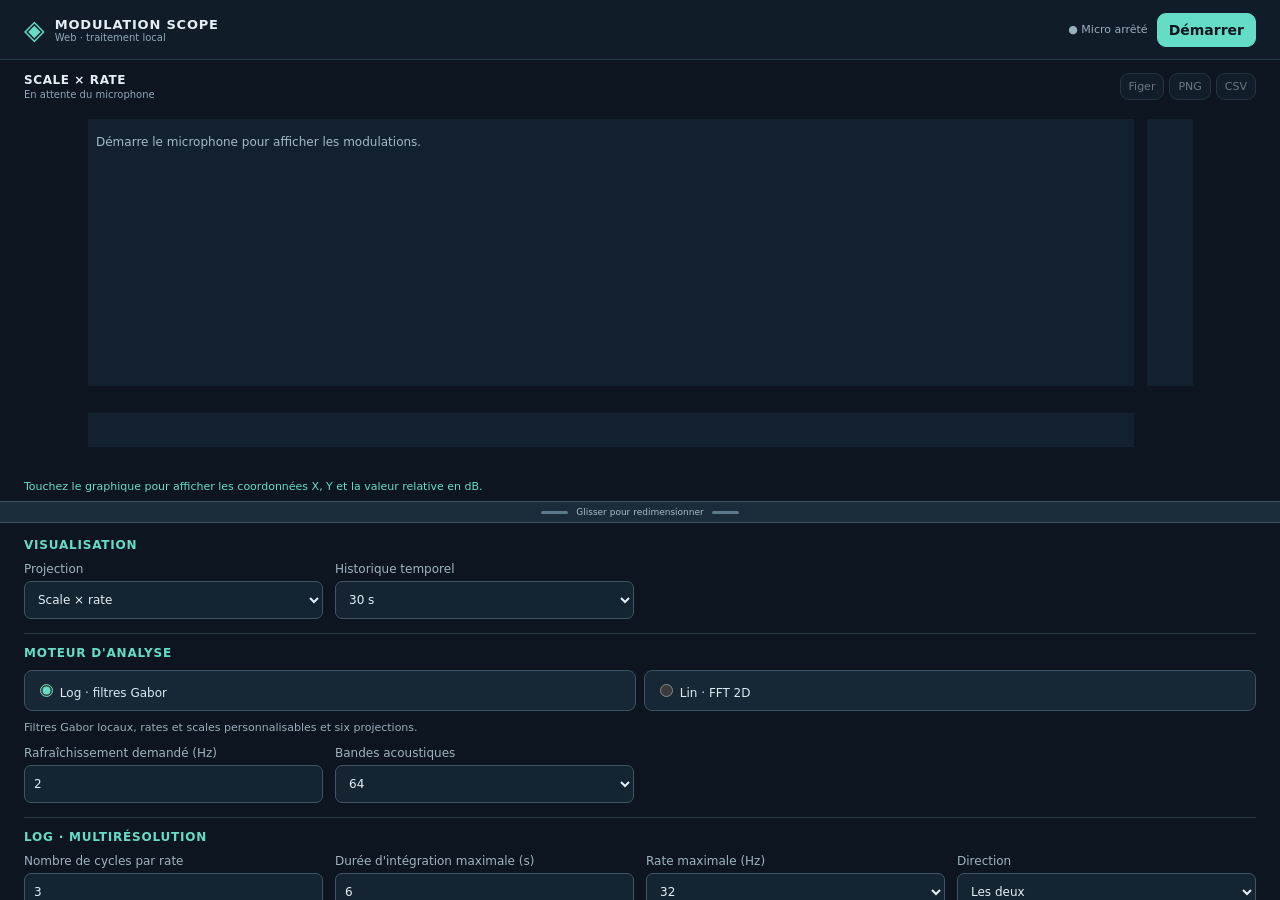
==== modulationscope/index.html @ 9c76eda9 "Publish Modulation Scope web app at /modulationscope/; preserve homepage" ====
<!doctype html>
<html lang="fr">
<head>
  <meta charset="utf-8" />
  <meta name="viewport" content="width=device-width, initial-scale=1, viewport-fit=cover" />
  <meta name="theme-color" content="#0d1620" />
  <meta name="description" content="Modulation Scope — analyse MPS/STRF locale depuis le microphone" />
  <title>Modulation Scope — Web</title>
  <link rel="stylesheet" href="styles.css" />
</head>
<body>
<div id="app">
  <header class="topbar">
    <div class="brand"><span class="brand-mark">◈</span><div><strong>MODULATION SCOPE</strong><small>Web · traitement local</small></div></div>
    <div class="top-actions"><span class="state" id="state">● Micro arrêté</span><button id="toggleMicro" class="primary">Démarrer</button></div>
  </header>
  <section class="chart-panel" id="chartPanel" aria-label="Carte et marginales">
    <div class="chart-head"><div><strong id="plotTitle">SCALE × RATE</strong><span id="plotSubtitle">Micro non actif</span></div><div class="head-buttons"><button id="freeze" disabled>Figer</button><button id="exportPng" disabled>PNG</button><button id="exportCsv" disabled>CSV</button></div></div>
    <div class="canvas-wrap"><canvas id="chart" role="img" aria-label="Carte d'énergie des modulations et marginales, toucher pour lire les coordonnées"></canvas></div>
    <div class="readout" id="readout">Touchez le graphique pour afficher les coordonnées X, Y et la valeur relative en dB.</div>
  </section>
  <div class="splitter" id="splitter" role="separator" aria-label="Redimensionner les deux parties" aria-orientation="horizontal" tabindex="0"><span class="grip"></span><span class="split-label">Glisser pour redimensionner</span><span class="grip"></span></div>
  <main class="controls" id="controls">
    <section class="section">
      <h2>Visualisation</h2>
      <div class="fields"><label>Projection<select id="projection"><option value="sr">Scale × rate</option><option value="fr">Fréquence × rate</option><option value="fs">Fréquence × scale</option><option value="tr">Temps × rate</option><option value="ts">Temps × scale</option><option value="tf">Temps × fréquence</option></select></label><label>Historique temporel<select id="timeSpan"><option value="10">10 s</option><option value="30" selected>30 s</option><option value="60">60 s</option></select></label></div>
    </section>
    <section class="section">
      <h2>Moteur d'analyse</h2>
      <div class="mode-switch" role="radiogroup" aria-label="Moteur d'analyse"><label><input type="radio" name="mode" value="log" checked /> Log · filtres Gabor</label><label><input type="radio" name="mode" value="lin" /> Lin · FFT 2D</label></div>
      <p id="modeNote" class="hint">Énergie de filtres spectrotemporels, fenêtres temporelles adaptées au rate.</p>
      <div class="fields"><label>Rafraîchissement demandé (Hz)<input id="refreshHz" type="number" inputmode="decimal" min="0.2" max="30" step="0.1" value="2" /></label><label>Bandes acoustiques<select id="bands"><option>32</option><option selected>64</option><option>96</option><option>128</option></select></label></div>
    </section>
    <section class="section" id="logSettings">
      <h2>Log · multirésolution</h2>
      <div class="fields"><label>Nombre de cycles par rate<input id="cycles" type="number" min="1" max="12" step="0.1" value="3" /></label><label>Durée d'intégration maximale (s)<input id="integration" type="number" min="0.1" max="20" step="0.1" value="6" /></label><label>Rate maximale (Hz)<select id="maxRate"><option>16</option><option selected>32</option><option>64</option><option>128</option></select></label><label>Direction<select id="direction"><option value="both">Les deux</option><option value="up">Montantes</option><option value="down">Descendantes</option></select></label><label>Nombre de rates<select id="ratesCount"><option selected>7</option><option>13</option><option>19</option><option>31</option></select></label><label>Nombre de scales<select id="scalesCount"><option selected>6</option><option>9</option><option>17</option><option>25</option></select></label></div>
      <label class="full">Vecteur de rates en Hz (optionnel, séparateur « ; »)<textarea id="ratesVector" rows="2" spellcheck="false" placeholder="Ex. 0.5;1;2;4;8;16;32"></textarea></label>
      <label class="full">Vecteur de scales en cycles/octave (optionnel)<textarea id="scalesVector" rows="2" spellcheck="false" placeholder="Ex. 0;0.5;1;2;3;4"></textarea></label>
      <p class="hint">Les vecteurs personnalisés remplacent les grilles automatiques. Rates : 0,5–128 Hz ; scales : 0–4 cyc/oct. Valeurs croissantes, sans doublons. À 64/128 Hz, la STFT est raccourcie, réduisant la précision fréquentielle acoustique.</p>
    </section>
    <section class="section hidden" id="linSettings">
      <h2>Lin · MPS Fourier 2D</h2>
      <div class="fields"><label>Fenêtre MPS (secondes)<input id="fftWindow" type="number" min="0.1" max="20" step="0.1" value="2" /></label><label>Recouvrement MPS (%)<input id="overlap" type="number" min="0" max="95" step="1" value="50" /></label><label>STFT acoustique (points)<select id="fftSize"><option>256</option><option>512</option><option selected>1024</option><option>2048</option></select></label><label>Overlap STFT (%)<select id="stftOverlap"><option>50</option><option selected>75</option><option>87.5</option></select></label></div>
      <p class="hint">FFT 2D de la matrice spectrogramme (temps × log-fréquence), pondérée Hann sur les deux axes. Les bins de rate et de scale sont des bins Fourier et dépendent des fenêtres. Projection scale × rate uniquement.</p>
    </section>
    <section class="section status-section"><p class="hint">Microscope acoustique expérimental : les dB sont relatifs à chaque carte, pas des niveaux SPL calibrés. Audio local, rien n'est envoyé au serveur. Le navigateur nécessite HTTPS et l'autorisation du microphone.</p><p id="details" class="details">Aucune acquisition.</p><p id="error" class="error" aria-live="polite"></p></section>
  </main>
</div>
<script src="app.js" defer></script>
</body>
</html>
---- modulationscope/styles.css ----
:root{color-scheme:dark;font-family:system-ui,-apple-system,Segoe UI,Roboto,sans-serif;font-size:14px;background:#0d1620;color:#e5eef4}*{box-sizing:border-box}html,body{margin:0;min-height:100%;overflow:hidden}button,input,select,textarea{font:inherit}button{cursor:pointer;border:1px solid #405769;border-radius:9px;padding:8px 11px;color:#e5eef4;background:#172736}button:disabled{opacity:.45;cursor:default}button.primary{background:#65ddc6;color:#0d1620;font-weight:750;border-color:#65ddc6}.hidden{display:none!important}#app{height:100dvh;display:flex;flex-direction:column;overflow:hidden;padding-top:env(safe-area-inset-top);padding-bottom:env(safe-area-inset-bottom)}.topbar{flex:0 0 auto;min-height:60px;display:flex;align-items:center;gap:8px;justify-content:space-between;padding:8px max(12px,env(safe-area-inset-left)) 8px max(12px,env(safe-area-inset-right));border-bottom:1px solid #263947;background:#101c27}.brand{display:flex;align-items:center;gap:10px}.brand-mark{font-size:27px;color:#65ddc6}.brand strong{display:block;letter-spacing:.8px;font-size:13px}.brand small{display:block;color:#91a8b8;font-size:10px}.top-actions{display:flex;align-items:center;gap:9px}.state{color:#9aafbc;max-width:150px;overflow:hidden;text-overflow:ellipsis;white-space:nowrap;font-size:11px}.chart-panel{flex:0 0 auto;height:var(--chart-height,49%);min-height:160px;display:flex;flex-direction:column;padding:9px 12px 5px;overflow:hidden;background:#0d1620}.chart-head{display:flex;align-items:center;justify-content:space-between;gap:8px;margin-bottom:3px;min-height:35px}.chart-head strong{display:block;font-size:12px;letter-spacing:.6px}.chart-head span{display:block;color:#8ca5b5;font-size:10px;margin-top:2px}.head-buttons{display:flex;gap:5px}.head-buttons button{padding:6px 8px;font-size:11px}.canvas-wrap{flex:1;min-height:40px;width:100%;position:relative;overflow:hidden}canvas{display:block;touch-action:none;width:100%;height:100%}.readout{flex:0 0 auto;font-size:11px;min-height:19px;color:#65ddc6;white-space:nowrap;overflow:hidden;text-overflow:ellipsis;padding:3px 0 0}.splitter{height:22px;flex:0 0 22px;display:flex;align-items:center;justify-content:center;gap:8px;background:#1a2c39;border-top:1px solid #3c5362;border-bottom:1px solid #3c5362;cursor:ns-resize;touch-action:none;user-select:none;color:#a8bbc6}.splitter:focus{outline:2px solid #65ddc6;outline-offset:-2px}.grip{height:3px;width:27px;border-radius:4px;background:#5d7a8b}.split-label{font-size:9px}.controls{flex:1;min-height:70px;overflow-y:auto;overscroll-behavior:contain;padding:3px max(12px,env(safe-area-inset-right)) 24px max(12px,env(safe-area-inset-left));scrollbar-color:#476070 transparent}.section{padding:12px 0 14px;border-bottom:1px solid #293b48}.section h2{font-size:12px;font-weight:750;letter-spacing:.8px;color:#65ddc6;margin:0 0 10px;text-transform:uppercase}.fields{display:grid;grid-template-columns:repeat(2,minmax(0,1fr));gap:11px 12px}label{color:#9eb3c0;font-size:12px;display:block}input[type=number],select,textarea{display:block;width:100%;margin-top:5px;border:1px solid #405464;border-radius:7px;color:#e5eef4;background:#142431;min-height:38px;padding:8px 9px;outline:none;min-width:0}textarea{resize:vertical;min-height:53px;line-height:1.4}input:focus,select:focus,textarea:focus{border-color:#65ddc6}.full{margin-top:12px}.mode-switch{display:flex;gap:8px;margin-bottom:8px}.mode-switch label{flex:1;background:#172736;border:1px solid #3c5260;padding:10px;border-radius:8px;color:#dce9ee}.mode-switch input{accent-color:#65ddc6}.hint{color:#98adba;font-size:11px;line-height:1.5;margin:9px 0}.details{color:#c2d6df;font-size:11px;line-height:1.5}.error{color:#f5a48e;font-size:11px;line-height:1.5}.status-section{border:0}@media(min-width:960px){.chart-panel{padding-left:24px;padding-right:24px}.controls{padding-left:24px;padding-right:24px}.fields{grid-template-columns:repeat(4,minmax(0,1fr))}.topbar{padding-left:24px;padding-right:24px}}@media(max-width:380px){.state{display:none}.brand strong{font-size:11px}.head-buttons button{padding:5px 6px}.chart-panel{padding:6px 7px}.chart-head strong{font-size:11px}}
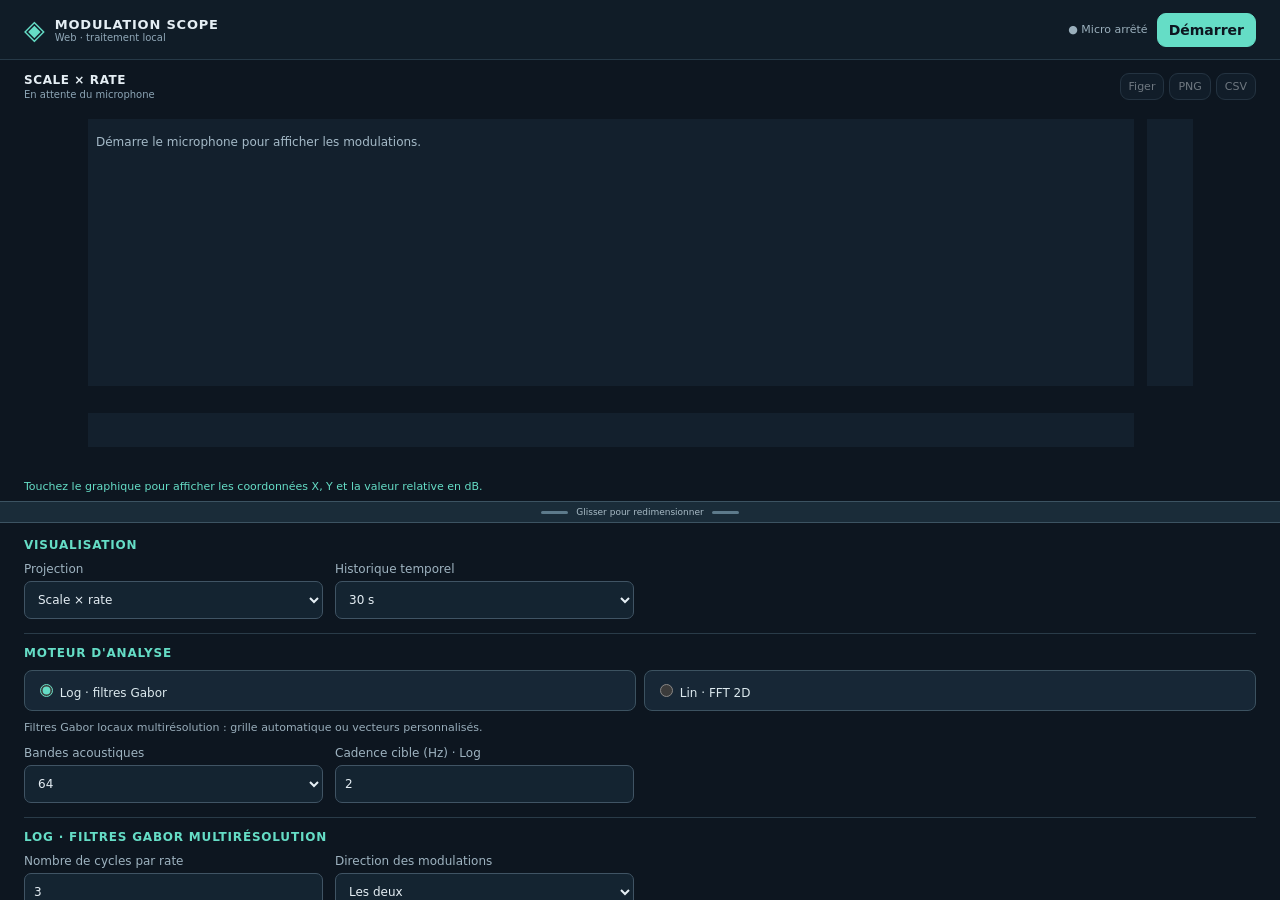
==== commit 09f542f6: "Simplify Modulation Scope controls with auto/custom grids and optional integration / refresh limits" ====
--- a/modulationscope/index.html
+++ b/modulationscope/index.html
@@ -29,19 +29,56 @@
       <h2>Moteur d'analyse</h2>
       <div class="mode-switch" role="radiogroup" aria-label="Moteur d'analyse"><label><input type="radio" name="mode" value="log" checked /> Log · filtres Gabor</label><label><input type="radio" name="mode" value="lin" /> Lin · FFT 2D</label></div>
       <p id="modeNote" class="hint">Énergie de filtres spectrotemporels, fenêtres temporelles adaptées au rate.</p>
-      <div class="fields"><label>Rafraîchissement demandé (Hz)<input id="refreshHz" type="number" inputmode="decimal" min="0.2" max="30" step="0.1" value="2" /></label><label>Bandes acoustiques<select id="bands"><option>32</option><option selected>64</option><option>96</option><option>128</option></select></label></div>
+      <div class="fields"><label>Bandes acoustiques<select id="bands"><option>32</option><option selected>64</option><option>96</option><option>128</option></select></label><label id="logCadenceControl">Cadence cible (Hz) · Log<input id="refreshHz" type="number" inputmode="decimal" min="0.2" max="30" step="0.1" value="2" /></label></div>
     </section>
+
     <section class="section" id="logSettings">
-      <h2>Log · multirésolution</h2>
-      <div class="fields"><label>Nombre de cycles par rate<input id="cycles" type="number" min="1" max="12" step="0.1" value="3" /></label><label>Durée d'intégration maximale (s)<input id="integration" type="number" min="0.1" max="20" step="0.1" value="6" /></label><label>Rate maximale (Hz)<select id="maxRate"><option>16</option><option selected>32</option><option>64</option><option>128</option></select></label><label>Direction<select id="direction"><option value="both">Les deux</option><option value="up">Montantes</option><option value="down">Descendantes</option></select></label><label>Nombre de rates<select id="ratesCount"><option selected>7</option><option>13</option><option>19</option><option>31</option></select></label><label>Nombre de scales<select id="scalesCount"><option selected>6</option><option>9</option><option>17</option><option>25</option></select></label></div>
-      <label class="full">Vecteur de rates en Hz (optionnel, séparateur « ; »)<textarea id="ratesVector" rows="2" spellcheck="false" placeholder="Ex. 0.5;1;2;4;8;16;32"></textarea></label>
-      <label class="full">Vecteur de scales en cycles/octave (optionnel)<textarea id="scalesVector" rows="2" spellcheck="false" placeholder="Ex. 0;0.5;1;2;3;4"></textarea></label>
-      <p class="hint">Les vecteurs personnalisés remplacent les grilles automatiques. Rates : 0,5–128 Hz ; scales : 0–4 cyc/oct. Valeurs croissantes, sans doublons. À 64/128 Hz, la STFT est raccourcie, réduisant la précision fréquentielle acoustique.</p>
+      <h2>Log · filtres Gabor multirésolution</h2>
+      <div class="fields">
+        <label>Nombre de cycles par rate<input id="cycles" type="number" min="1" max="12" step="0.1" value="3" /></label>
+        <label>Direction des modulations<select id="direction"><option value="both">Les deux</option><option value="up">Montantes</option><option value="down">Descendantes</option></select></label>
+      </div>
+      <p class="hint">Les cycles règlent la sélectivité : T(rate) = cycles / rate. Plus de cycles augmente la sélectivité, mais allonge la fenêtre.</p>
+      <label class="full">Définition des grilles<select id="gridMode"><option value="auto" selected>Grilles automatiques</option><option value="custom">Vecteurs personnalisés</option></select></label>
+      <div id="automaticGrids" class="fields spaced-fields">
+        <label>Rate maximale (Hz)<select id="maxRate"><option>16</option><option selected>32</option><option>64</option><option>128</option></select></label>
+        <label>Nombre de rates<select id="ratesCount"><option selected>7</option><option>13</option><option>19</option><option>31</option></select></label>
+        <label>Nombre de scales<select id="scalesCount"><option selected>6</option><option>9</option><option>17</option><option>25</option></select></label>
+      </div>
+      <div id="customGrids" class="hidden">
+        <label class="full">Vecteur de rates (Hz ; séparateur « ; »)<textarea id="ratesVector" rows="2" spellcheck="false">0.5;1;2;4;8;16;32</textarea></label>
+        <label class="full">Vecteur de scales (cycles/octave)<textarea id="scalesVector" rows="2" spellcheck="false">0;0.5;1;2;3;4</textarea></label>
+        <p class="hint">2 à 64 valeurs croissantes par vecteur. Rates : 0,5–128 Hz ; scales : 0–4 cyc/oct. La fréquence maximale des rates est déduite du vecteur et configure aussi la STFT.</p>
+      </div>
+      <p id="gridSummary" class="hint"></p>
+      <details class="advanced-panel" id="logAdvanced">
+        <summary>Avancé · durée d’intégration maximale (facultatif)</summary>
+        <div class="advanced-body">
+          <label class="toggle-row"><input type="checkbox" id="capEnabled" /> Activer un plafond d’intégration</label>
+          <label class="full hidden" id="capField">Durée maximale (s)<input id="integration" type="number" min="0.1" max="20" step="0.1" value="6" /></label>
+          <p class="hint">Sans plafond, T(rate) = cycles / rate. Avec plafond, T(rate) = min(cycles / rate, T max). Le plafond ne change les résultats que lorsque la fenêtre calculée le dépasse.</p>
+        </div>
+      </details>
+      <p class="hint">Aux rates élevées (64–128 Hz), les fenêtres STFT sont plus courtes ; la sélectivité en fréquence acoustique, surtout dans les graves, diminue.</p>
     </section>
     <section class="section hidden" id="linSettings">
       <h2>Lin · MPS Fourier 2D</h2>
-      <div class="fields"><label>Fenêtre MPS (secondes)<input id="fftWindow" type="number" min="0.1" max="20" step="0.1" value="2" /></label><label>Recouvrement MPS (%)<input id="overlap" type="number" min="0" max="95" step="1" value="50" /></label><label>STFT acoustique (points)<select id="fftSize"><option>256</option><option>512</option><option selected>1024</option><option>2048</option></select></label><label>Overlap STFT (%)<select id="stftOverlap"><option>50</option><option selected>75</option><option>87.5</option></select></label></div>
-      <p class="hint">FFT 2D de la matrice spectrogramme (temps × log-fréquence), pondérée Hann sur les deux axes. Les bins de rate et de scale sont des bins Fourier et dépendent des fenêtres. Projection scale × rate uniquement.</p>
+      <div class="fields">
+        <label>Fenêtre MPS demandée (s)<input id="fftWindow" type="number" min="0.1" max="20" step="0.1" value="2" /></label>
+        <label>Recouvrement MPS (%)<input id="overlap" type="number" min="0" max="95" step="1" value="50" /></label>
+        <label>STFT acoustique (points)<select id="fftSize"><option>256</option><option>512</option><option selected>1024</option><option>2048</option></select></label>
+        <label>Recouvrement STFT (%)<select id="stftOverlap"><option>50</option><option selected>75</option><option>87.5</option></select></label>
+      </div>
+      <p id="linStepNote" class="hint">L’overlap MPS règle le pas de calcul. Le nombre de trames MPS est arrondi à une puissance de deux.</p>
+      <details class="advanced-panel" id="linAdvanced">
+        <summary>Avancé · cadence maximale (facultatif)</summary>
+        <div class="advanced-body">
+          <label class="toggle-row"><input type="checkbox" id="linRefreshLimit" /> Limiter la cadence de calcul</label>
+          <label class="full hidden" id="linRefreshField">Cadence maximale (Hz)<input id="linRefreshHz" type="number" min="0.2" max="30" step="0.1" value="5" /></label>
+          <p class="hint">Le recouvrement définit les segments temporels. Ce plafond optionnel ne fait que limiter la fréquence de recalcul ; il ne modifie ni la fenêtre ni la résolution.</p>
+        </div>
+      </details>
+      <p class="hint">FFT 2D classique d’un spectrogramme sur un axe acoustique logarithmique, fenêtres Hann temporelle et spectrale. Projection scale × rate uniquement.</p>
     </section>
     <section class="section status-section"><p class="hint">Microscope acoustique expérimental : les dB sont relatifs à chaque carte, pas des niveaux SPL calibrés. Audio local, rien n'est envoyé au serveur. Le navigateur nécessite HTTPS et l'autorisation du microphone.</p><p id="details" class="details">Aucune acquisition.</p><p id="error" class="error" aria-live="polite"></p></section>
   </main>
--- a/modulationscope/styles.css
+++ b/modulationscope/styles.css
@@ -1 +1,11 @@
 :root{color-scheme:dark;font-family:system-ui,-apple-system,Segoe UI,Roboto,sans-serif;font-size:14px;background:#0d1620;color:#e5eef4}*{box-sizing:border-box}html,body{margin:0;min-height:100%;overflow:hidden}button,input,select,textarea{font:inherit}button{cursor:pointer;border:1px solid #405769;border-radius:9px;padding:8px 11px;color:#e5eef4;background:#172736}button:disabled{opacity:.45;cursor:default}button.primary{background:#65ddc6;color:#0d1620;font-weight:750;border-color:#65ddc6}.hidden{display:none!important}#app{height:100dvh;display:flex;flex-direction:column;overflow:hidden;padding-top:env(safe-area-inset-top);padding-bottom:env(safe-area-inset-bottom)}.topbar{flex:0 0 auto;min-height:60px;display:flex;align-items:center;gap:8px;justify-content:space-between;padding:8px max(12px,env(safe-area-inset-left)) 8px max(12px,env(safe-area-inset-right));border-bottom:1px solid #263947;background:#101c27}.brand{display:flex;align-items:center;gap:10px}.brand-mark{font-size:27px;color:#65ddc6}.brand strong{display:block;letter-spacing:.8px;font-size:13px}.brand small{display:block;color:#91a8b8;font-size:10px}.top-actions{display:flex;align-items:center;gap:9px}.state{color:#9aafbc;max-width:150px;overflow:hidden;text-overflow:ellipsis;white-space:nowrap;font-size:11px}.chart-panel{flex:0 0 auto;height:var(--chart-height,49%);min-height:160px;display:flex;flex-direction:column;padding:9px 12px 5px;overflow:hidden;background:#0d1620}.chart-head{display:flex;align-items:center;justify-content:space-between;gap:8px;margin-bottom:3px;min-height:35px}.chart-head strong{display:block;font-size:12px;letter-spacing:.6px}.chart-head span{display:block;color:#8ca5b5;font-size:10px;margin-top:2px}.head-buttons{display:flex;gap:5px}.head-buttons button{padding:6px 8px;font-size:11px}.canvas-wrap{flex:1;min-height:40px;width:100%;position:relative;overflow:hidden}canvas{display:block;touch-action:none;width:100%;height:100%}.readout{flex:0 0 auto;font-size:11px;min-height:19px;color:#65ddc6;white-space:nowrap;overflow:hidden;text-overflow:ellipsis;padding:3px 0 0}.splitter{height:22px;flex:0 0 22px;display:flex;align-items:center;justify-content:center;gap:8px;background:#1a2c39;border-top:1px solid #3c5362;border-bottom:1px solid #3c5362;cursor:ns-resize;touch-action:none;user-select:none;color:#a8bbc6}.splitter:focus{outline:2px solid #65ddc6;outline-offset:-2px}.grip{height:3px;width:27px;border-radius:4px;background:#5d7a8b}.split-label{font-size:9px}.controls{flex:1;min-height:70px;overflow-y:auto;overscroll-behavior:contain;padding:3px max(12px,env(safe-area-inset-right)) 24px max(12px,env(safe-area-inset-left));scrollbar-color:#476070 transparent}.section{padding:12px 0 14px;border-bottom:1px solid #293b48}.section h2{font-size:12px;font-weight:750;letter-spacing:.8px;color:#65ddc6;margin:0 0 10px;text-transform:uppercase}.fields{display:grid;grid-template-columns:repeat(2,minmax(0,1fr));gap:11px 12px}label{color:#9eb3c0;font-size:12px;display:block}input[type=number],select,textarea{display:block;width:100%;margin-top:5px;border:1px solid #405464;border-radius:7px;color:#e5eef4;background:#142431;min-height:38px;padding:8px 9px;outline:none;min-width:0}textarea{resize:vertical;min-height:53px;line-height:1.4}input:focus,select:focus,textarea:focus{border-color:#65ddc6}.full{margin-top:12px}.mode-switch{display:flex;gap:8px;margin-bottom:8px}.mode-switch label{flex:1;background:#172736;border:1px solid #3c5260;padding:10px;border-radius:8px;color:#dce9ee}.mode-switch input{accent-color:#65ddc6}.hint{color:#98adba;font-size:11px;line-height:1.5;margin:9px 0}.details{color:#c2d6df;font-size:11px;line-height:1.5}.error{color:#f5a48e;font-size:11px;line-height:1.5}.status-section{border:0}@media(min-width:960px){.chart-panel{padding-left:24px;padding-right:24px}.controls{padding-left:24px;padding-right:24px}.fields{grid-template-columns:repeat(4,minmax(0,1fr))}.topbar{padding-left:24px;padding-right:24px}}@media(max-width:380px){.state{display:none}.brand strong{font-size:11px}.head-buttons button{padding:5px 6px}.chart-panel{padding:6px 7px}.chart-head strong{font-size:11px}}
+
+/* Simplified analysis controls: inactive alternatives are not shown. */
+.spaced-fields{margin-top:10px}
+.advanced-panel{margin-top:12px;border:1px solid #354b5b;border-radius:9px;padding:0 12px;background:#11212c}
+.advanced-panel summary{cursor:pointer;padding:11px 0;font-size:12px;font-weight:650;color:#cfe7e4}
+.advanced-panel summary:focus-visible{outline:2px solid #65ddc6;outline-offset:3px}
+.advanced-body{border-top:1px solid #2e4351;padding:10px 0 12px}
+.toggle-row{display:flex;align-items:center;gap:9px;color:#d9e9ef;line-height:1.4}
+.toggle-row input{margin:0;width:17px;height:17px;accent-color:#65ddc6}
+.advanced-body .full{margin-top:10px}
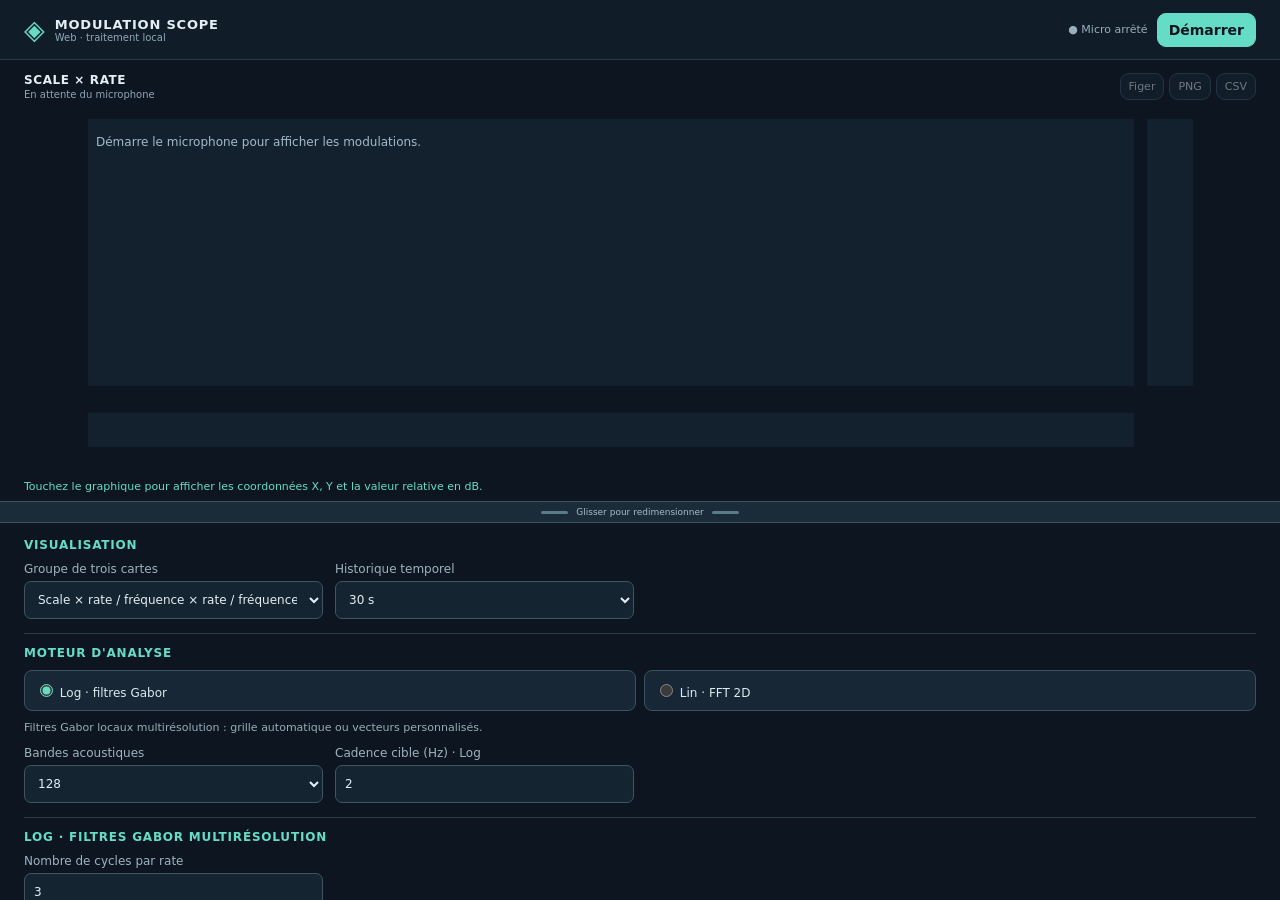
==== commit 3cf653f9: "Use 2021 timbre paper modulation grid with signed rates and eight scales; label as approximation" ====
--- a/modulationscope/index.html
+++ b/modulationscope/index.html
@@ -15,7 +15,7 @@
     <div class="top-actions"><span class="state" id="state">● Micro arrêté</span><button id="toggleMicro" class="primary">Démarrer</button></div>
   </header>
   <section class="chart-panel" id="chartPanel" aria-label="Carte et marginales">
-    <div class="chart-head"><div><strong id="plotTitle">SCALE × RATE</strong><span id="plotSubtitle">Micro non actif</span></div><div class="head-buttons"><button id="freeze" disabled>Figer</button><button id="exportPng" disabled>PNG</button><button id="exportCsv" disabled>CSV</button></div></div>
+    <div class="chart-head"><div><strong id="plotTitle">TROIS PROJECTIONS · SCALE / RATE / FRÉQUENCE</strong><span id="plotSubtitle">Micro non actif</span></div><div class="head-buttons"><button id="freeze" disabled>Figer</button><button id="exportPng" disabled>PNG</button><button id="exportCsv" disabled>CSV</button></div></div>
     <div class="canvas-wrap"><canvas id="chart" role="img" aria-label="Carte d'énergie des modulations et marginales, toucher pour lire les coordonnées"></canvas></div>
     <div class="readout" id="readout">Touchez le graphique pour afficher les coordonnées X, Y et la valeur relative en dB.</div>
   </section>
@@ -23,34 +23,34 @@
   <main class="controls" id="controls">
     <section class="section">
       <h2>Visualisation</h2>
-      <div class="fields"><label>Projection<select id="projection"><option value="sr">Scale × rate</option><option value="fr">Fréquence × rate</option><option value="fs">Fréquence × scale</option><option value="tr">Temps × rate</option><option value="ts">Temps × scale</option><option value="tf">Temps × fréquence</option></select></label><label>Historique temporel<select id="timeSpan"><option value="10">10 s</option><option value="30" selected>30 s</option><option value="60">60 s</option></select></label></div>
+      <div class="fields"><label>Groupe de trois cartes<select id="projection"><option value="sr">Scale × rate / fréquence × rate / fréquence × scale</option><option value="tr">Temps × rate / temps × scale / temps × fréquence</option></select></label><label id="timeSpanLabel">Historique temporel<select id="timeSpan"><option value="10">10 s</option><option value="30" selected>30 s</option><option value="60">60 s</option></select></label></div>
     </section>
     <section class="section">
       <h2>Moteur d'analyse</h2>
       <div class="mode-switch" role="radiogroup" aria-label="Moteur d'analyse"><label><input type="radio" name="mode" value="log" checked /> Log · filtres Gabor</label><label><input type="radio" name="mode" value="lin" /> Lin · FFT 2D</label></div>
       <p id="modeNote" class="hint">Énergie de filtres spectrotemporels, fenêtres temporelles adaptées au rate.</p>
-      <div class="fields"><label>Bandes acoustiques<select id="bands"><option>32</option><option selected>64</option><option>96</option><option>128</option></select></label><label id="logCadenceControl">Cadence cible (Hz) · Log<input id="refreshHz" type="number" inputmode="decimal" min="0.2" max="30" step="0.1" value="2" /></label></div>
+      <div class="fields"><label>Bandes acoustiques<select id="bands"><option>32</option><option>64</option><option>96</option><option selected>128</option></select></label><label id="logCadenceControl">Cadence cible (Hz) · Log<input id="refreshHz" type="number" inputmode="decimal" min="0.2" max="30" step="0.1" value="2" /></label></div>
     </section>
 
     <section class="section" id="logSettings">
       <h2>Log · filtres Gabor multirésolution</h2>
       <div class="fields">
         <label>Nombre de cycles par rate<input id="cycles" type="number" min="1" max="12" step="0.1" value="3" /></label>
-        <label>Direction des modulations<select id="direction"><option value="both">Les deux</option><option value="up">Montantes</option><option value="down">Descendantes</option></select></label>
+        <label id="directionControl">Direction des modulations<select id="direction"><option value="both">Les deux</option><option value="up">Montantes</option><option value="down">Descendantes</option></select></label>
       </div>
       <p class="hint">Les cycles règlent la sélectivité : T(rate) = cycles / rate. Plus de cycles augmente la sélectivité, mais allonge la fenêtre.</p>
-      <label class="full">Définition des grilles<select id="gridMode"><option value="auto" selected>Grilles automatiques</option><option value="custom">Vecteurs personnalisés</option></select></label>
+      <label class="full">Définition des grilles<select id="gridMode"><option value="auto">Grilles automatiques</option><option value="custom" selected>Référence Thoret et al. (2021) · vecteurs</option></select></label>
       <div id="automaticGrids" class="fields spaced-fields">
         <label>Rate maximale (Hz)<select id="maxRate"><option>16</option><option selected>32</option><option>64</option><option>128</option></select></label>
         <label>Nombre de rates<select id="ratesCount"><option selected>7</option><option>13</option><option>19</option><option>31</option></select></label>
         <label>Nombre de scales<select id="scalesCount"><option selected>6</option><option>9</option><option>17</option><option>25</option></select></label>
       </div>
       <div id="customGrids" class="hidden">
-        <label class="full">Vecteur de rates (Hz ; séparateur « ; »)<textarea id="ratesVector" rows="2" spellcheck="false">0.5;1;2;4;8;16;32</textarea></label>
-        <label class="full">Vecteur de scales (cycles/octave)<textarea id="scalesVector" rows="2" spellcheck="false">0;0.5;1;2;3;4</textarea></label>
-        <p class="hint">2 à 64 valeurs croissantes par vecteur. Rates : 0,5–128 Hz ; scales : 0–4 cyc/oct. La fréquence maximale des rates est déduite du vecteur et configure aussi la STFT.</p>
+        <label class="full">Vecteur de rates signés (Hz ; négatifs = direction opposée)<textarea id="ratesVector" rows="3" spellcheck="false">-32;-22.6;-16;-11.3;-8;-5.70;-4;-2;-1;-0.5;-0.25;0.25;0.5;1;2;4;5.70;8;11.3;16;22.6;32</textarea></label>
+        <label class="full">Vecteur de scales (cycles/octave)<textarea id="scalesVector" rows="2" spellcheck="false">0.71;1;1.41;2;2.83;4;5.66;8</textarea></label>
+        <p class="hint">Grille du code associé à Thoret et al., Nature Human Behaviour (2021) : 22 rates signés de −32 à +32 Hz et 8 scales de 0,71 à 8 cyc/oct. Saisie : 2 à 64 valeurs croissantes, rates non nuls entre −128 et +128 Hz, scales entre 0 et 8. La rate absolue maximale adapte la STFT.</p>
       </div>
-      <p id="gridSummary" class="hint"></p>
+      <p class="hint" id="paperNote">Grilles et cadence spectrotemporelle inspirées des paramètres de Thoret et al. (2021). La version web utilise un frontal STFT et des filtres Gabor simplifiés : elle n’est PAS une reproduction numérique identique du modèle cochléaire NSL de l’article.</p><p id="gridSummary" class="hint"></p>
       <details class="advanced-panel" id="logAdvanced">
         <summary>Avancé · durée d’intégration maximale (facultatif)</summary>
         <div class="advanced-body">
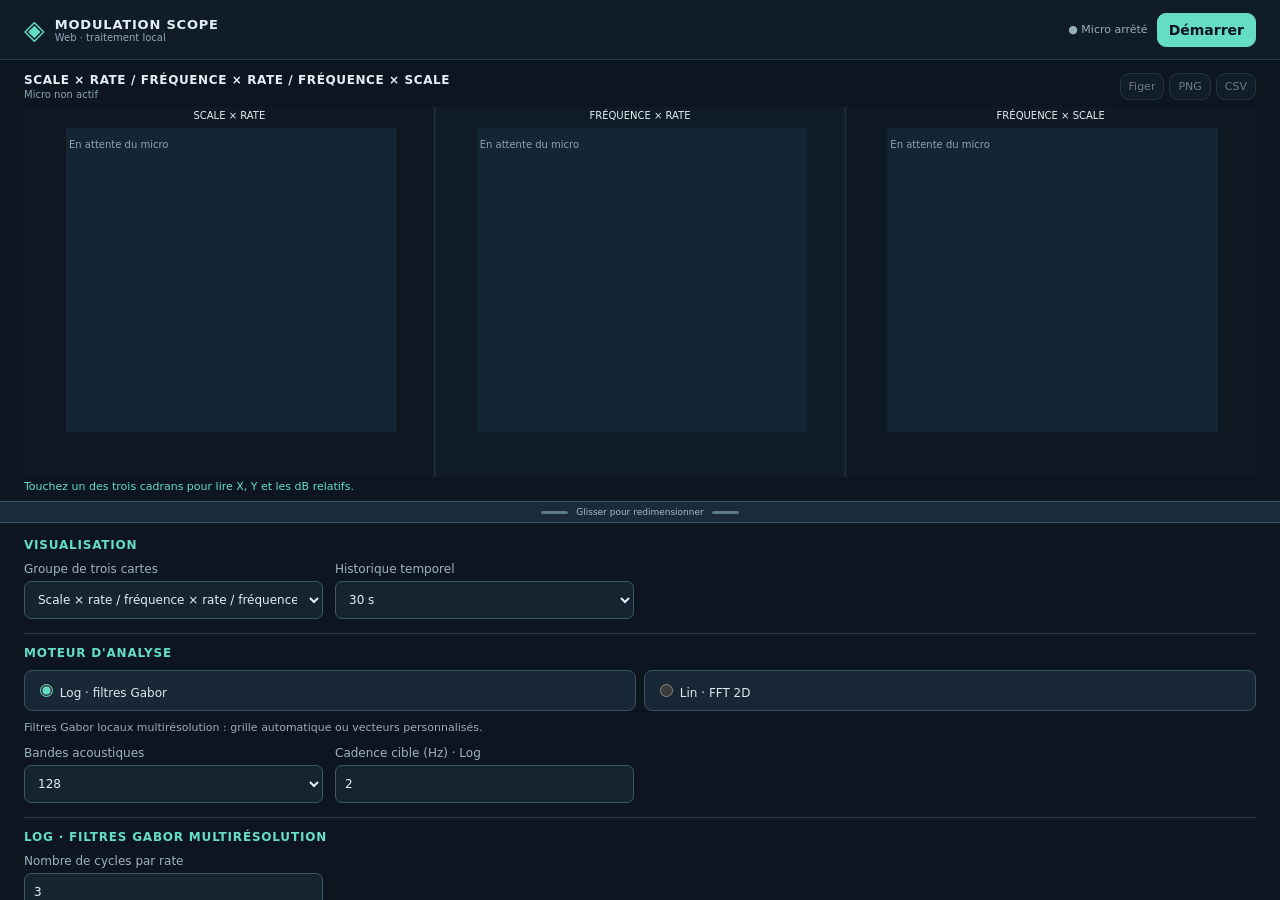
==== commit 73d97397: "Add dedicated NHB spectrogram view selector and method note to public website" ====
--- a/modulationscope/index.html
+++ b/modulationscope/index.html
@@ -23,7 +23,7 @@
   <main class="controls" id="controls">
     <section class="section">
       <h2>Visualisation</h2>
-      <div class="fields"><label>Groupe de trois cartes<select id="projection"><option value="sr">Scale × rate / fréquence × rate / fréquence × scale</option><option value="tr">Temps × rate / temps × scale / temps × fréquence</option></select></label><label id="timeSpanLabel">Historique temporel<select id="timeSpan"><option value="10">10 s</option><option value="30" selected>30 s</option><option value="60">60 s</option></select></label></div>
+      <div class="fields"><label>Groupe de trois cartes<select id="projection"><option value="sr">Scale × rate / fréquence × rate / fréquence × scale</option><option value="tr">Temps × rate / temps × scale / temps × fréquence · énergie STRF</option><option value="nhb">Temps × fréquence · spectrogramme auditif NHB (2021)</option></select></label><label id="timeSpanLabel">Historique temporel<select id="timeSpan"><option value="10">10 s</option><option value="30" selected>30 s</option><option value="60">60 s</option></select></label></div>
     </section>
     <section class="section">
       <h2>Moteur d'analyse</h2>
@@ -80,6 +80,10 @@
       </details>
       <p class="hint">FFT 2D classique d’un spectrogramme sur un axe acoustique logarithmique, fenêtres Hann temporelle et spectrale. Projection scale × rate uniquement.</p>
     </section>
+    <section class="section">
+      <h2>Spectrogramme auditif NHB (2021)</h2>
+      <p class="hint">Cette vue reprend les coefficients cochléaires COCHBA de Thoret et al. (Nature Human Behaviour, 2021) : 128 canaux, traitement audio à 16 kHz, intégration de 8 ms, sortie à 250 trames/s. En temps réel, la normalisation de chaque son et le rééchantillonnage FFT hors ligne sont remplacés par une amplitude micro fixe et un rééchantillonnage causal anti-repliement. Les fréquences de l'axe sont estimées à partir des réponses des filtres ; l'échelle en dB est relative.</p>
+    </section>
     <section class="section status-section"><p class="hint">Microscope acoustique expérimental : les dB sont relatifs à chaque carte, pas des niveaux SPL calibrés. Audio local, rien n'est envoyé au serveur. Le navigateur nécessite HTTPS et l'autorisation du microphone.</p><p id="details" class="details">Aucune acquisition.</p><p id="error" class="error" aria-live="polite"></p></section>
   </main>
 </div>
--- a/modulationscope/styles.css
+++ b/modulationscope/styles.css
@@ -9,3 +9,6 @@
 .toggle-row{display:flex;align-items:center;gap:9px;color:#d9e9ef;line-height:1.4}
 .toggle-row input{margin:0;width:17px;height:17px;accent-color:#65ddc6}
 .advanced-body .full{margin-top:10px}
+
+/* Responsive triple maps within the pinned chart. */
+@media(max-width:819px){.chart-panel{height:var(--chart-height,68%)}}
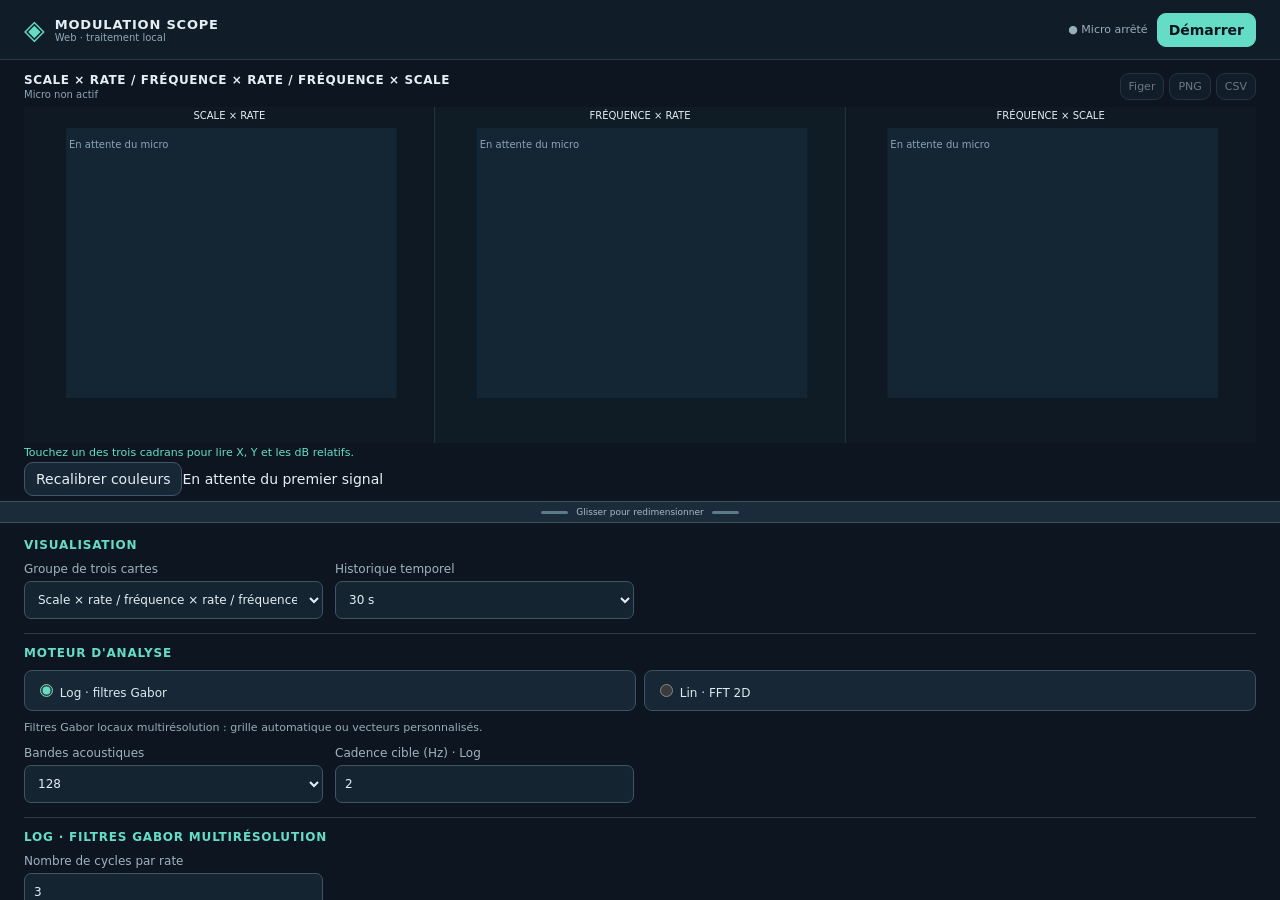
==== commit d718f0af: "Expose fixed heatmap color reference and recalibration control on public website" ====
--- a/modulationscope/index.html
+++ b/modulationscope/index.html
@@ -18,6 +18,7 @@
     <div class="chart-head"><div><strong id="plotTitle">TROIS PROJECTIONS · SCALE / RATE / FRÉQUENCE</strong><span id="plotSubtitle">Micro non actif</span></div><div class="head-buttons"><button id="freeze" disabled>Figer</button><button id="exportPng" disabled>PNG</button><button id="exportCsv" disabled>CSV</button></div></div>
     <div class="canvas-wrap"><canvas id="chart" role="img" aria-label="Carte d'énergie des modulations et marginales, toucher pour lire les coordonnées"></canvas></div>
     <div class="readout" id="readout">Touchez le graphique pour afficher les coordonnées X, Y et la valeur relative en dB.</div>
+    <div class="color-reference"><button id="recalibrateColors" type="button">Recalibrer couleurs</button><span id="colorRefInfo">Échelle fixe · −60 à 0 dB</span></div>
   </section>
   <div class="splitter" id="splitter" role="separator" aria-label="Redimensionner les deux parties" aria-orientation="horizontal" tabindex="0"><span class="grip"></span><span class="split-label">Glisser pour redimensionner</span><span class="grip"></span></div>
   <main class="controls" id="controls">
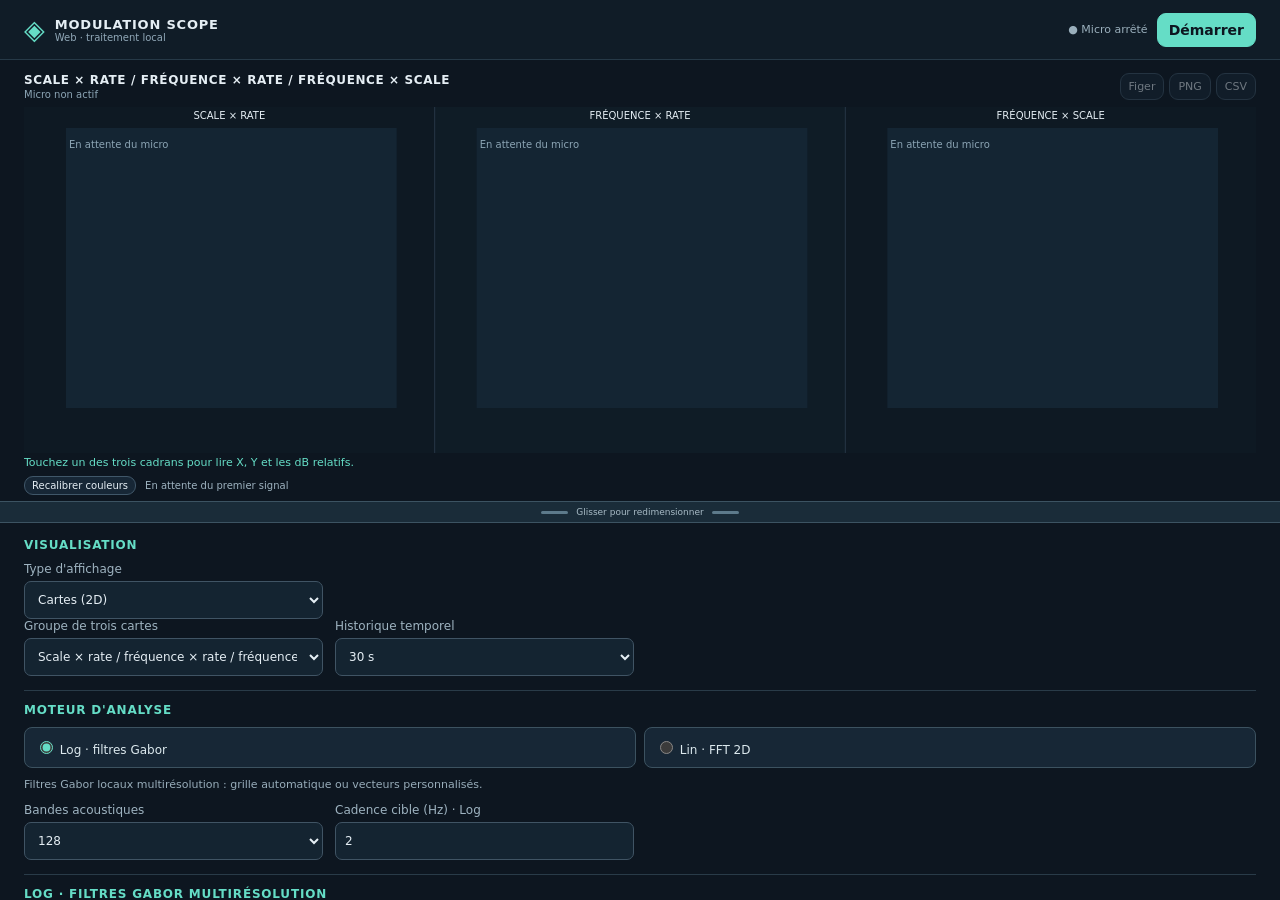
==== commit 71089a42: "Expose maps versus X/Y curves controls in organization website" ====
--- a/modulationscope/index.html
+++ b/modulationscope/index.html
@@ -24,6 +24,10 @@
   <main class="controls" id="controls">
     <section class="section">
       <h2>Visualisation</h2>
+      <div class="fields">
+        <label>Type d'affichage<select id="displayMode"><option value="map" selected>Cartes (2D)</option><option value="curves">Courbes (1D)</option></select></label>
+        <label id="curveAxisControl" class="hidden">Axe du profil<select id="curveAxis"><option value="x" selected>Profil X (moyenne sur Y)</option><option value="y">Profil Y (moyenne sur X)</option></select></label>
+      </div>
       <div class="fields"><label>Groupe de trois cartes<select id="projection"><option value="sr">Scale × rate / fréquence × rate / fréquence × scale</option><option value="tr">Temps × rate / temps × scale / temps × fréquence · énergie STRF</option><option value="nhb">Temps × fréquence · spectrogramme auditif NHB (2021)</option></select></label><label id="timeSpanLabel">Historique temporel<select id="timeSpan"><option value="10">10 s</option><option value="30" selected>30 s</option><option value="60">60 s</option></select></label></div>
     </section>
     <section class="section">
@@ -88,6 +92,7 @@
     <section class="section status-section"><p class="hint">Microscope acoustique expérimental : les dB sont relatifs à chaque carte, pas des niveaux SPL calibrés. Audio local, rien n'est envoyé au serveur. Le navigateur nécessite HTTPS et l'autorisation du microphone.</p><p id="details" class="details">Aucune acquisition.</p><p id="error" class="error" aria-live="polite"></p></section>
   </main>
 </div>
+<script src="curves.js" defer></script>
 <script src="app.js" defer></script>
 </body>
 </html>
--- a/modulationscope/styles.css
+++ b/modulationscope/styles.css
@@ -12,3 +12,8 @@
 
 /* Responsive triple maps within the pinned chart. */
 @media(max-width:819px){.chart-panel{height:var(--chart-height,68%)}}
+
+/* Fixed color reference control; outside the chart canvas. */
+.color-reference{display:flex;align-items:center;gap:9px;flex:0 0 auto;margin-top:3px;color:#9eb3c0;font-size:10px;min-height:21px}
+.color-reference button{padding:3px 7px;font-size:10px;white-space:nowrap}
+.color-reference span{overflow:hidden;white-space:nowrap;text-overflow:ellipsis}
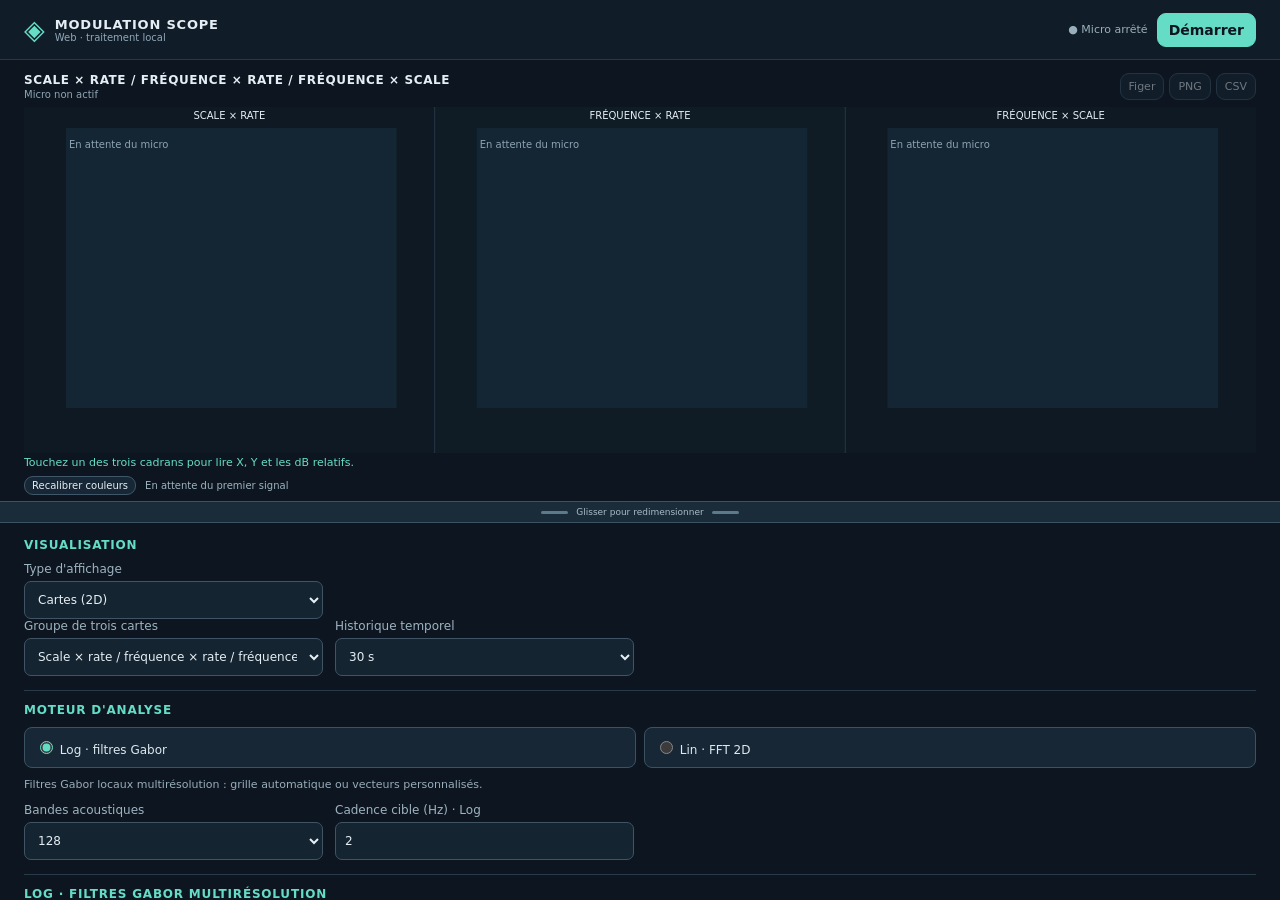
==== commit 5788be1f: "Prepare unaveraged modulation curve mode and validation" ====
--- a/modulationscope/index.html
+++ b/modulationscope/index.html
@@ -25,9 +25,15 @@
     <section class="section">
       <h2>Visualisation</h2>
       <div class="fields">
-        <label>Type d'affichage<select id="displayMode"><option value="map" selected>Cartes (2D)</option><option value="curves">Courbes (1D)</option></select></label>
-        <label id="curveAxisControl" class="hidden">Axe du profil<select id="curveAxis"><option value="x" selected>Profil X (moyenne sur Y)</option><option value="y">Profil Y (moyenne sur X)</option></select></label>
+        <label>Type d'affichage<select id="displayMode"><option value="map" selected>Cartes (2D)</option><option value="curves">Courbes · profil moyen</option><option value="curves-all">Courbes · toutes (sans moyenne)</option></select></label>
+        <label id="curveAxisControl" class="hidden">Axe des courbes<select id="curveAxis"><option value="x" selected>Suivant X</option><option value="y">Suivant Y</option></select></label>
       </div>
+      <div id="curveScaleControl" class="fields hidden" style="margin-top:11px">
+        <label>Échelle verticale (dB)<select id="curveScaleMode"><option value="auto" selected>Automatique</option><option value="manual">Manuelle</option></select></label>
+        <label id="curveMinField" class="hidden">dB min<input id="curveDbMin" type="number" inputmode="decimal" step="0.5" value="-60" /></label>
+        <label id="curveMaxField" class="hidden">dB max<input id="curveDbMax" type="number" inputmode="decimal" step="0.5" value="0" /></label>
+      </div>
+      <p id="curveScaleNote" class="hint hidden" aria-live="polite">Échelle automatique indépendante pour chaque courbe.</p>
       <div class="fields"><label>Groupe de trois cartes<select id="projection"><option value="sr">Scale × rate / fréquence × rate / fréquence × scale</option><option value="tr">Temps × rate / temps × scale / temps × fréquence · énergie STRF</option><option value="nhb">Temps × fréquence · spectrogramme auditif NHB (2021)</option></select></label><label id="timeSpanLabel">Historique temporel<select id="timeSpan"><option value="10">10 s</option><option value="30" selected>30 s</option><option value="60">60 s</option></select></label></div>
     </section>
     <section class="section">
@@ -92,7 +98,7 @@
     <section class="section status-section"><p class="hint">Microscope acoustique expérimental : les dB sont relatifs à chaque carte, pas des niveaux SPL calibrés. Audio local, rien n'est envoyé au serveur. Le navigateur nécessite HTTPS et l'autorisation du microphone.</p><p id="details" class="details">Aucune acquisition.</p><p id="error" class="error" aria-live="polite"></p></section>
   </main>
 </div>
-<script src="curves.js" defer></script>
-<script src="app.js" defer></script>
+<script src="curves.js?v=20261107b" defer></script>
+<script src="app.js?v=20261107b" defer></script>
 </body>
 </html>
--- a/modulationscope/styles.css
+++ b/modulationscope/styles.css
@@ -17,3 +17,6 @@
 .color-reference{display:flex;align-items:center;gap:9px;flex:0 0 auto;margin-top:3px;color:#9eb3c0;font-size:10px;min-height:21px}
 .color-reference button{padding:3px 7px;font-size:10px;white-space:nowrap}
 .color-reference span{overflow:hidden;white-space:nowrap;text-overflow:ellipsis}
+
+/* Curves / maps selector stays inside scrollable controls. */
+#displayMode,#curveAxis{min-width:0}
